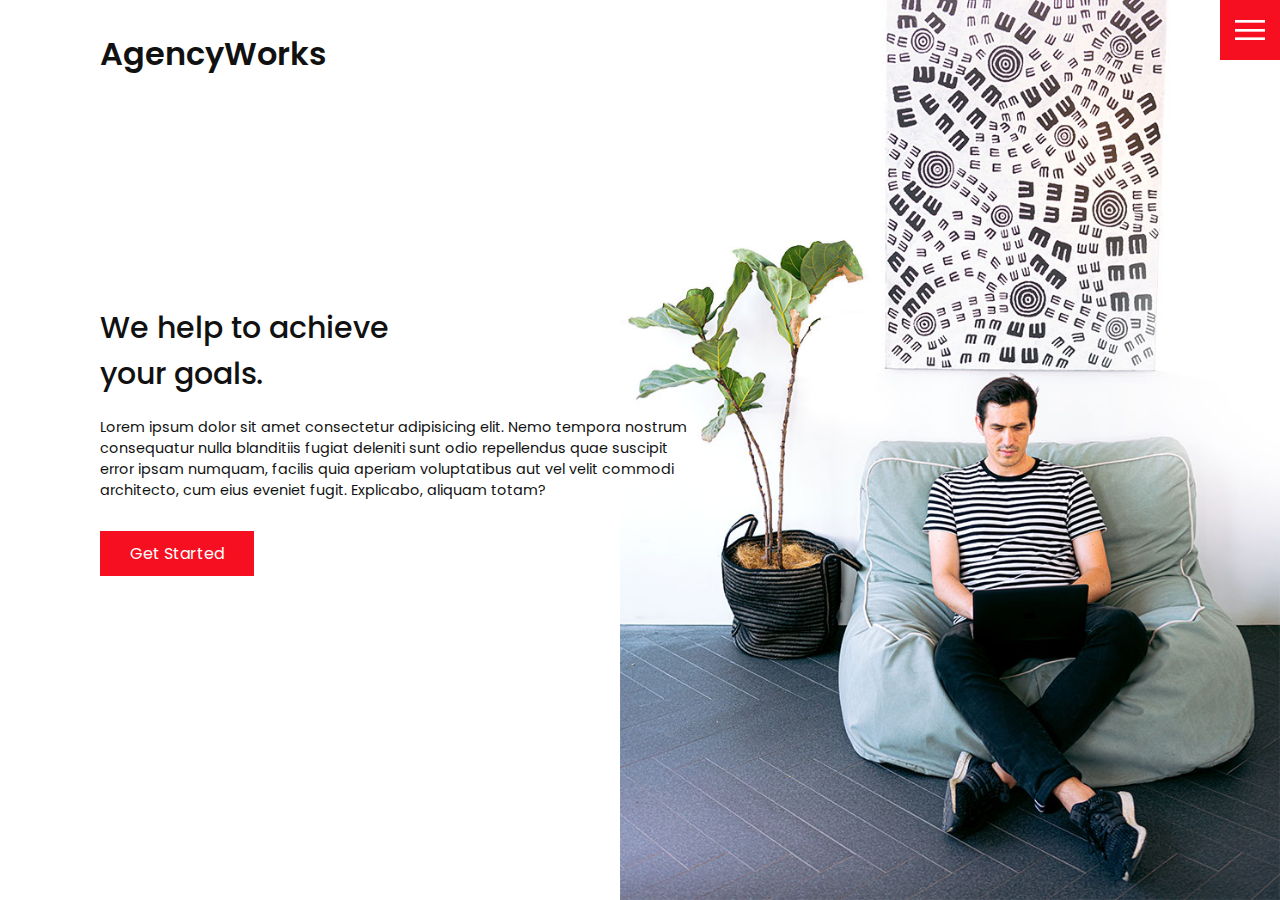
==== index.html @ a5714f0f "first commit" ====
<!DOCTYPE html>
<html lang="en">
<head>
    <meta charset="UTF-8">
    <meta http-equiv="X-UA-Compatible" content="IE=edge">
    <meta name="viewport" content="width=device-width, initial-scale=1.0">
    <title>Agency Portfolio</title>
    <link rel="stylesheet" href="style.css">
</head>
<body>
    <header>
        <div class="logo">AgencyWorks</div>
        <div class="toggle"></div>
        <div class="navigation">
            <ul>
            <li><a href="index.html">Home</a></li>
            <li><a href="services.html">Services</a></li>
            <li><a href="work.html">Work</a></li>
            <li><a href="contact.html">Contact</a></li>
        </ul>
        <div class="social-bar">
            <ul>
                <li><a href="https://facebook.com"><img src="images/facebook.png" alt=""></a></li>
                <li><a href="https://twitter.com"><img src="images/twitter.png" alt=""></a></li>
                <li><a href="https://instagram.com"><img src="images/instagram.png" alt=""></a></li>
            </ul>
            <a href="mailto:hello@myagency.com" class="email-icon"><img src="images/email.png" alt=""></a>
        </div>
        </div>
    </header>
    <section>
        <img src="images/home-img.jpg" class="home-img" alt="">
        <div class="home-content">
            <h1>We help to achieve <br> your goals.</h1>
            <p>
                Lorem ipsum dolor sit amet consectetur adipisicing elit. Nemo tempora nostrum consequatur nulla blanditiis fugiat deleniti sunt odio repellendus quae suscipit error ipsam numquam, facilis quia aperiam voluptatibus aut vel velit commodi architecto, cum eius eveniet fugit. Explicabo, aliquam totam?
            </p>
            <a href="contact.html" class="btn">Get Started</a>

        </div>
    </section>

    
    
    <script src="script.js"></script>
</body>
</html>
---- style.css ----
@import url('https://fonts.googleapis.com/css?family=Poppins:200,300,400,500,600,700,800,900&display=swap');

:root{
    --primary-color: #f60f20;
}

*{
    box-sizing: border-box;
    margin: 0;
    padding: 0;
}

html, body{
    font-family: 'Poppins', sans-serif;
    color: #111;
}

h1{
    font-size: 30px;
    font-weight: 500;
}

p{
    margin: 20px 0 10px;
    font-size: 0.9rem;
}
section{
    display: flex;
    height: 100vh;
    align-items: center;
    padding: 100px;
    z-index: 10;
}

.btn{
    cursor: pointer;
    display: inline-block;
    background: var(--primary-color);
    color: #fff;
    text-decoration: none;
    padding: 10px 30px;
    margin: 20px 0;
    border: none;
}
.btn:hover{
    transform: scale(0.98);
}


.home-content{
    position: relative;
    z-index: 10;
    max-width: 600px;
}

.logo{
    position: absolute;
    top: 30px;
    left: 100px;
    font-size: 2rem;
    font-weight: 600;
    z-index: 20;
}

/* homepage */

.home-img{
    position: absolute;
    bottom: 0;
    right: 0;
    height: 110%;
}

.toggle{
    position: fixed;
    top: 0;
    right: 0;
    width: 60px;
    height: 60px;
    background: var(--primary-color) url(/images/menu.png);
    background-size: 30px;
    background-position: center;
    background-repeat: no-repeat;
    z-index: 20;
    cursor: pointer;
}

.toggle.active{
    background: var(--primary-color) url(/images/close.png);
    background-size: 25px;
    background-position: center;
    background-repeat: no-repeat;
    z-index: 20;
    cursor: pointer;
}

/* navigation */
.navigation{
    position: fixed;
    top: 0;
    left: 100%;
    width: 100%;
    height: 100%;
    background-color: #fff;
    z-index: 15;
    display: flex;
    justify-content: center;
    align-items: center;
}

.navigation.active{
    left: 0;
}

.navigation ul{
    position: relative;
}

.navigation ul li{
    position: relative;
    list-style: none;
    text-align: center;
}

.navigation ul li a{
    font-size: 2.2rem;
    color: #111;
    text-decoration: none;
    font-weight: 300;
}

.navigation ul li a:hover{
    color: var(--primary-color);
}

.navigation .social-bar{
    position: absolute;
    top: 0;
    left: 0;
    height: 100%;
    display: flex;
    align-items: center;
}

.navigation .social-bar a{
    display: inline-block;
    transform: scale(0.5);
}

.navigation .email-icon{
    position: absolute;
    bottom: 20px;
    transform: scale(0.5);
}
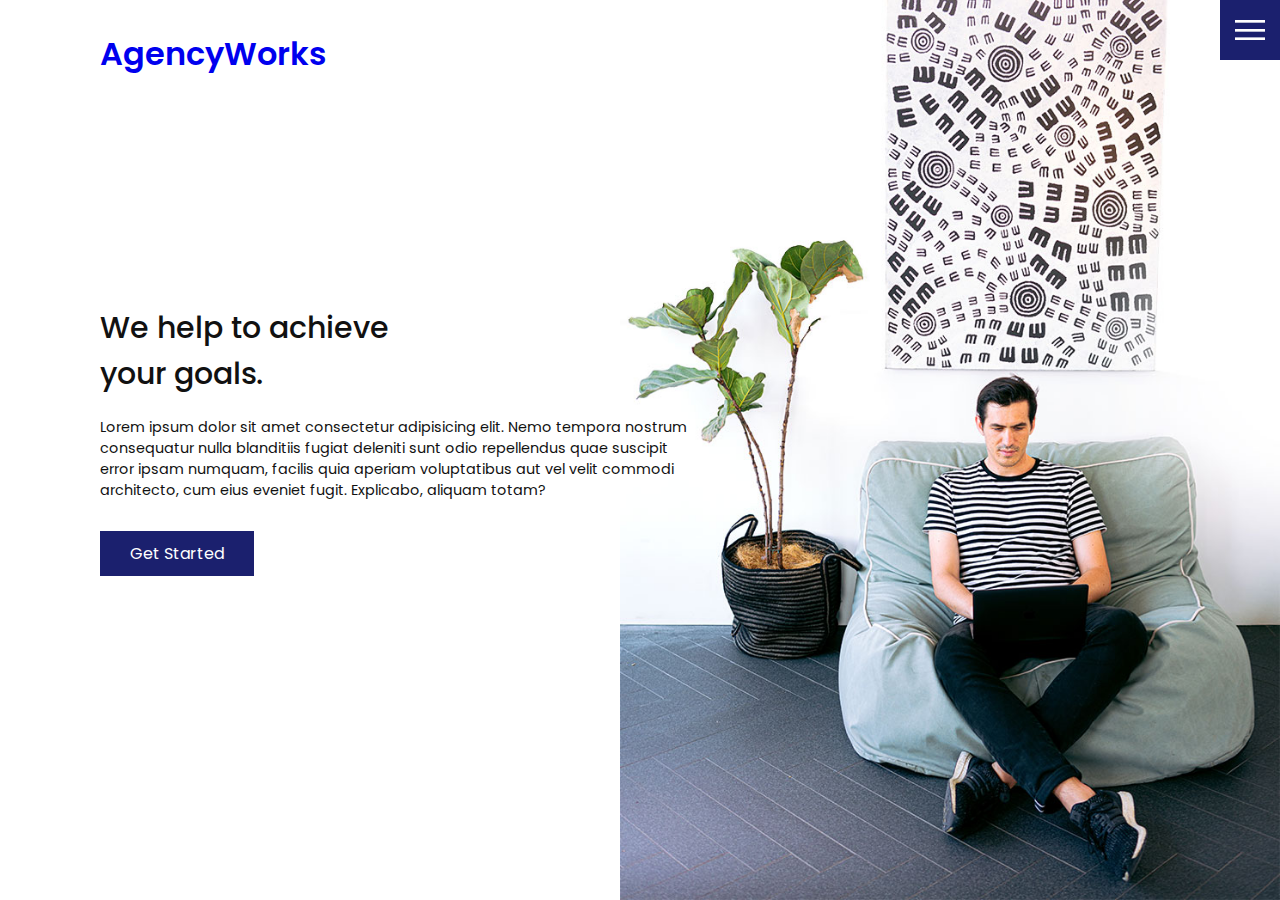
==== commit c86ab5e2: "logo now clickable across pages" ====
--- a/index.html
+++ b/index.html
@@ -9,7 +9,7 @@
 </head>
 <body>
     <header>
-        <div class="logo">AgencyWorks</div>
+        <div class="logo"><a href="index.html">AgencyWorks</a></div>
         <div class="toggle"></div>
         <div class="navigation">
             <ul>
@@ -28,7 +28,7 @@
         </div>
         </div>
     </header>
-    <section>
+    <section class="home">
         <img src="images/home-img.jpg" class="home-img" alt="">
         <div class="home-content">
             <h1>We help to achieve <br> your goals.</h1>
--- a/style.css
+++ b/style.css
@@ -1,7 +1,7 @@
 @import url('https://fonts.googleapis.com/css?family=Poppins:200,300,400,500,600,700,800,900&display=swap');
 
 :root{
-    --primary-color: #f60f20;
+    --primary-color: #1b206e;
 }
 
 *{
@@ -26,10 +26,16 @@
 }
 section{
     display: flex;
+    flex-direction: column;
     height: 100vh;
     align-items: center;
     padding: 100px;
     z-index: 10;
+    margin-top: 60px;
+}
+section.home{
+    flex-direction: row;
+    margin-top: 0;
 }
 
 .btn{
@@ -60,6 +66,12 @@
     font-size: 2rem;
     font-weight: 600;
     z-index: 20;
+    cursor: pointer;
+   
+}
+
+.logo a{
+     text-decoration: none;
 }
 
 /* homepage */
@@ -131,6 +143,7 @@
 
 .navigation ul li a:hover{
     color: var(--primary-color);
+    font-weight: 600;
 }
 
 .navigation .social-bar{
@@ -151,4 +164,65 @@
     position: absolute;
     bottom: 20px;
     transform: scale(0.5);
+}
+
+
+/* Our Services */
+.services{
+    margin-top: 40px;
+    display: grid;
+    grid-template-columns: 1fr 1fr 1fr;
+    gap: 40px;
+    text-align: center;
+}
+
+.services .service .icon img{
+    max-width: 100px;
+}
+
+.services .service{
+    padding: 30px;
+}
+
+.services .service:hover{
+    box-shadow: 0 10px 30px rgba(0,0,0,0.1);
+}
+.services .service h2{
+    font-size: 24px;
+    font-weight: 500;
+    margin-top: 20px;
+    color: var(--primary-color);
+}
+
+
+@media(max-width: 1068px){
+    .home-img{
+        display: none;
+    }
+
+    .logo{
+        top: 10px;
+        left: 40px;
+        font-size: 1.5rem;
+    }
+    section{
+        padding: 100px 40px;
+    }
+
+    .navigation ul li a{
+
+        font-size: 2rem;
+    }
+
+    .services{
+        grid-template-columns:1fr 1fr;  
+    }
+
+    @media (max-width: 768px){
+    .services{
+      
+        grid-template-columns:1fr;
+        
+    }
+    }
 }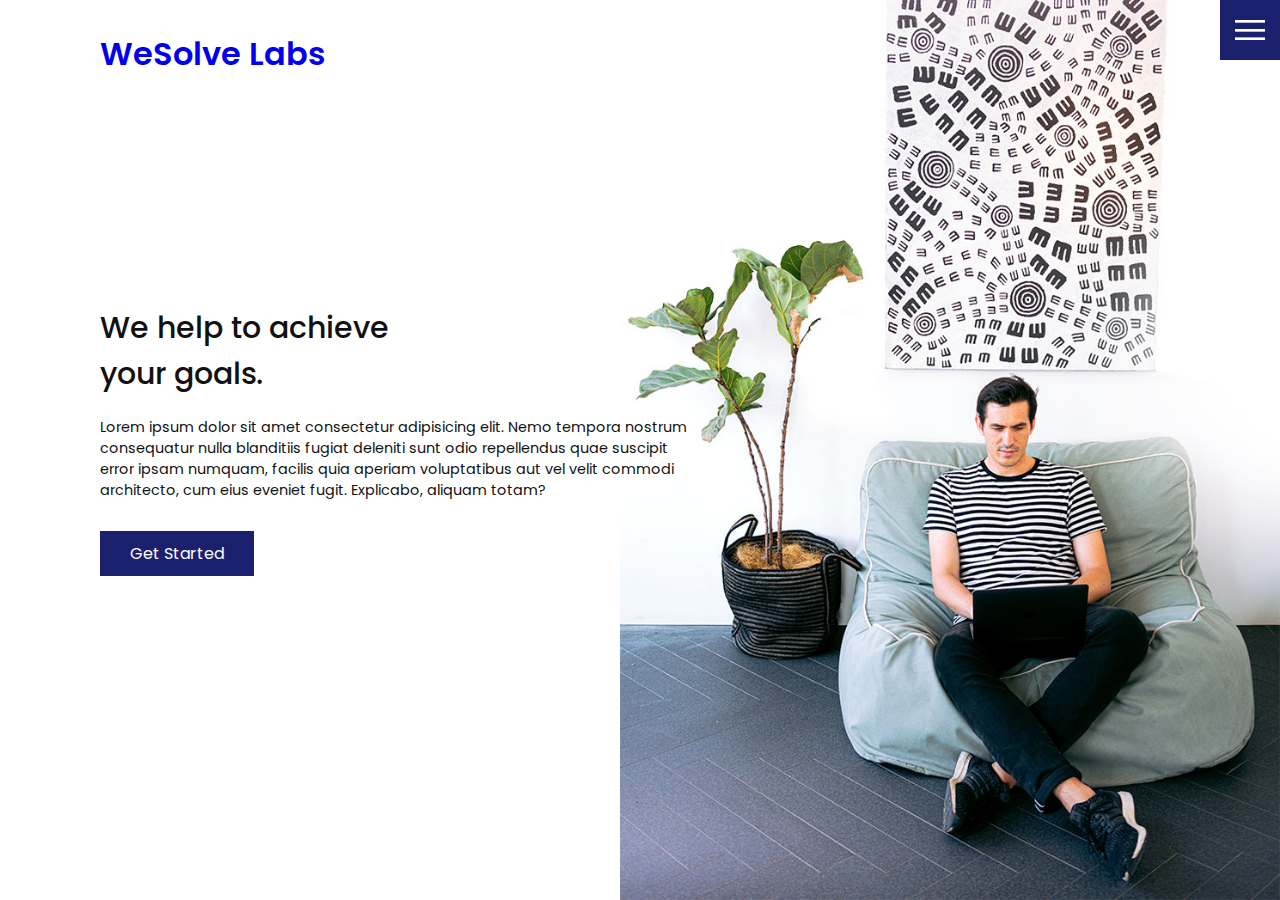
==== commit 16e086cb: "final update done" ====
--- a/index.html
+++ b/index.html
@@ -4,18 +4,18 @@
     <meta charset="UTF-8">
     <meta http-equiv="X-UA-Compatible" content="IE=edge">
     <meta name="viewport" content="width=device-width, initial-scale=1.0">
-    <title>Agency Portfolio</title>
+    <title>WeSolve Labs</title>
     <link rel="stylesheet" href="style.css">
 </head>
 <body>
     <header>
-        <div class="logo"><a href="index.html">AgencyWorks</a></div>
+        <div class="logo"><a href="index.html">WeSolve Labs</a></div>
         <div class="toggle"></div>
         <div class="navigation">
             <ul>
             <li><a href="index.html">Home</a></li>
             <li><a href="services.html">Services</a></li>
-            <li><a href="work.html">Work</a></li>
+            <li><a href="portfolio.html">Portfolio</a></li>
             <li><a href="contact.html">Contact</a></li>
         </ul>
         <div class="social-bar">
--- a/style.css
+++ b/style.css
@@ -1,30 +1,32 @@
 @import url('https://fonts.googleapis.com/css?family=Poppins:200,300,400,500,600,700,800,900&display=swap');
 
-:root{
+:root {
     --primary-color: #1b206e;
 }
 
-*{
+* {
     box-sizing: border-box;
     margin: 0;
     padding: 0;
 }
 
-html, body{
+html,
+body {
     font-family: 'Poppins', sans-serif;
     color: #111;
 }
 
-h1{
+h1 {
     font-size: 30px;
     font-weight: 500;
 }
 
-p{
+p {
     margin: 20px 0 10px;
     font-size: 0.9rem;
 }
-section{
+
+section {
     display: flex;
     flex-direction: column;
     height: 100vh;
@@ -33,12 +35,13 @@
     z-index: 10;
     margin-top: 60px;
 }
-section.home{
+
+section.home {
     flex-direction: row;
     margin-top: 0;
 }
 
-.btn{
+.btn {
     cursor: pointer;
     display: inline-block;
     background: var(--primary-color);
@@ -48,18 +51,19 @@
     margin: 20px 0;
     border: none;
 }
-.btn:hover{
+
+.btn:hover {
     transform: scale(0.98);
 }
 
 
-.home-content{
+.home-content {
     position: relative;
     z-index: 10;
     max-width: 600px;
 }
 
-.logo{
+.logo {
     position: absolute;
     top: 30px;
     left: 100px;
@@ -67,23 +71,23 @@
     font-weight: 600;
     z-index: 20;
     cursor: pointer;
-   
-}
-
-.logo a{
-     text-decoration: none;
+
+}
+
+.logo a {
+    text-decoration: none;
 }
 
 /* homepage */
 
-.home-img{
+.home-img {
     position: absolute;
     bottom: 0;
     right: 0;
     height: 110%;
 }
 
-.toggle{
+.toggle {
     position: fixed;
     top: 0;
     right: 0;
@@ -97,7 +101,7 @@
     cursor: pointer;
 }
 
-.toggle.active{
+.toggle.active {
     background: var(--primary-color) url(/images/close.png);
     background-size: 25px;
     background-position: center;
@@ -107,7 +111,7 @@
 }
 
 /* navigation */
-.navigation{
+.navigation {
     position: fixed;
     top: 0;
     left: 100%;
@@ -120,33 +124,33 @@
     align-items: center;
 }
 
-.navigation.active{
+.navigation.active {
     left: 0;
 }
 
-.navigation ul{
-    position: relative;
-}
-
-.navigation ul li{
+.navigation ul {
+    position: relative;
+}
+
+.navigation ul li {
     position: relative;
     list-style: none;
     text-align: center;
 }
 
-.navigation ul li a{
+.navigation ul li a {
     font-size: 2.2rem;
     color: #111;
     text-decoration: none;
     font-weight: 300;
 }
 
-.navigation ul li a:hover{
+.navigation ul li a:hover {
     color: var(--primary-color);
     font-weight: 600;
 }
 
-.navigation .social-bar{
+.navigation .social-bar {
     position: absolute;
     top: 0;
     left: 0;
@@ -155,12 +159,12 @@
     align-items: center;
 }
 
-.navigation .social-bar a{
+.navigation .social-bar a {
     display: inline-block;
     transform: scale(0.5);
 }
 
-.navigation .email-icon{
+.navigation .email-icon {
     position: absolute;
     bottom: 20px;
     transform: scale(0.5);
@@ -168,7 +172,7 @@
 
 
 /* Our Services */
-.services{
+.services {
     margin-top: 40px;
     display: grid;
     grid-template-columns: 1fr 1fr 1fr;
@@ -176,53 +180,224 @@
     text-align: center;
 }
 
-.services .service .icon img{
+.services .service .icon img {
     max-width: 100px;
 }
 
-.services .service{
+.services .service {
     padding: 30px;
 }
 
-.services .service:hover{
-    box-shadow: 0 10px 30px rgba(0,0,0,0.1);
-}
-.services .service h2{
+.services .service:hover {
+    box-shadow: 0 10px 30px rgba(0, 0, 0, 0.1);
+}
+
+.services .service h2 {
     font-size: 24px;
     font-weight: 500;
     margin-top: 20px;
     color: var(--primary-color);
 }
 
-
-@media(max-width: 1068px){
-    .home-img{
+/* Portfolio styling */
+.portfolio {
+    display: flex;
+    flex-wrap: wrap;
+    justify-content: center;
+    margin-top: 20px;
+}
+
+.portfolio .item {
+    position: relative;
+    width: 300px;
+    height: 300px;
+    margin: 5px;
+}
+
+.portfolio .item img {
+    width: 100%;
+    height: 100%;
+}
+
+.portfolio .item .action {
+    position: absolute;
+    top: 0;
+    left: 0%;
+    width: 100%;
+    height: 100%;
+    background: rgba(0, 0, 0, 0.8);
+    display: flex;
+    justify-content: center;
+    align-items: center;
+    opacity: 0;
+    transition: 0.5s;
+}
+
+.portfolio .item:hover .action {
+    opacity: 1;
+}
+
+
+
+.portfolio .item .action a {
+    display: inline-block;
+    color: #fff;
+    text-decoration: none;
+    border: 1px solid #fff;
+    padding: 5px 15px;
+}
+
+.portfolio .item .action a:hover {
+    background: rgba(90, 89, 89, 0.884);
+
+}
+/* Contact Page */
+.contact{
+    position: relative;
+    width: 100%;
+    margin-top: 50px;
+    display: flex;
+    justify-content: space-between;
+    align-items: flex-start;
+}
+
+.contact-form{
+    position: relative;
+    background: #f9f9f9;
+    width: calc(100% - 400px);
+    padding: 60px 40px 20px;
+}
+
+.contact-form form{
+    width: 100%;
+}
+
+.contact-form .row{
+    width: 100%;
+    /* display: flex; */
+}
+
+.contact-form .input50{
+    width: 100%;
+    margin: 0 10px;
+}
+
+.contact-form .input100{
+    width: 100%;
+    margin: 0 10px;
+}
+.contact-form .row input, .contact-form .row textarea{
+    position: relative;
+    border: 1px solid rgba(0, 0, 0, 0.2);
+    color: #111;
+    background: transparent;
+    width: 100%;
+    padding: 10px;
+    outline: none;
+    font-size: 16px;
+    font-weight: 300;
+    margin: 10px 0;
+    resize: none;
+}
+
+.row .submitbtn{
+    cursor: pointer;
+}
+
+.contact-form .row textarea{
+    height: 150px;
+}
+
+.contact-form .row input[type=submit]{
+    background-color: var(--primary-color);
+    color: #fff;
+    margin: 0;
+    text-transform: uppercase;
+    letter-spacing: 2px;
+    font-weight: 400;
+    border: 0;
+}
+
+.contact-info{
+    width: 350px;
+    background: #f9f9f9;
+    padding: 60px 40px 20px;
+}
+
+.contact-info .info-box{
+    display: flex;
+    align-items: flex-start;
+    margin-bottom: 40px;
+}
+
+.contact-info .info-box .contact-icon{
+    width: 20px;
+    margin-right: 40px;
+}
+
+.contact-info .info-box .details h4{
+    color: var(--primary-color)
+}
+
+.contact-info .info-box .details a{
+    color: #111;
+}
+
+
+
+/* Media Query */
+@media(max-width: 1068px) {
+    .home-img {
         display: none;
     }
 
-    .logo{
+    .logo {
         top: 10px;
         left: 40px;
         font-size: 1.5rem;
     }
-    section{
+
+    section {
         padding: 100px 40px;
     }
 
-    .navigation ul li a{
+    .navigation ul li a {
 
         font-size: 2rem;
     }
 
-    .services{
-        grid-template-columns:1fr 1fr;  
-    }
-
-    @media (max-width: 768px){
-    .services{
-      
-        grid-template-columns:1fr;
-        
-    }
+    .services {
+        grid-template-columns: 1fr 1fr;
+    }
+
+.contact{
+    flex-direction: column;
+}
+
+.contact-form{
+    width: 100%;
+    padding: 30px 30px 20px;
+}
+
+.contact-info{
+    width: 100%;
+    margin-top: 20px;
+    padding: 30px 30px 20px;
+
+}
+
+/* Media query smaller device */
+    @media (max-width: 768px) {
+        .services {
+
+            grid-template-columns: 1fr;
+
+        }
+
+        .services .service {
+
+            box-shadow: 0 10px 30px rgba(0, 0, 0, 0.1);
+
+        }
     }
 }